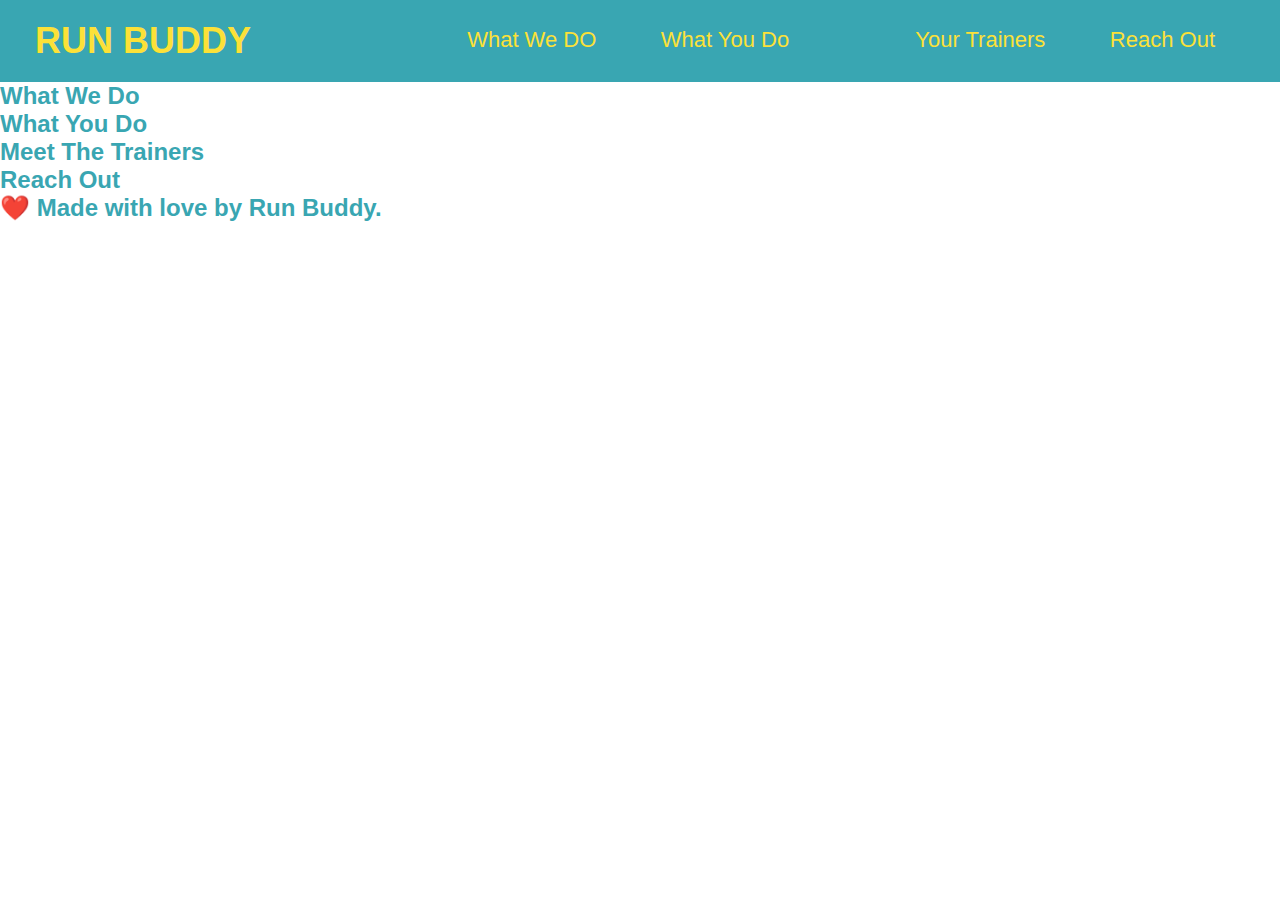
==== assets/html/index.html @ 69724a7a "<css headline/nav>" ====
<!DOCTYPE html>
<html lang="en">
    <head>
      <link rel="stylesheet" href="style.css"/>
      <meta charset="utf-8" />
      <title>Run Buddy</title>
    </head>
     <body>
      <!-- navigation -->
      <header>
        <h1>
          <a href="/">RUN BUDDY</a>  
        </h1>
        <nav>
          <!-- Unordered list element -->
          <ul>
            <!-- List item element -->
            <li>
              <!-- Anchor element -->
              <a href="#what-we-do">What We DO</a>
            </li>
            <li>
              <a href="#what-you-do">What You Do</href>
            </li>
            <li>
              <a href="#your-trainers">Your Trainers</a>
            </li>
            <li>
              <a href="#reach-out">Reach Out</a>
            </li>
          </ul>
        </nav>
      </header>

      <!-- hero/jumbotron -->
      <section>
      </section>

      <!-- "what we do section" -->
      <section>
          <h2>What We Do</h2>
      </section>

      <!-- "what you do" section -->
      <section>
        <h2>What You Do</h2>
      </section>

      <!-- "meet the trainers" section -->
      <section>
          <h2>Meet The Trainers</h2>
      </section>

      <!-- "reach out" section -->
      <section>
          <h2>Reach Out</h2>
      </section>

      <!-- "footer" -->
      <footer>
        <h2>❤️ Made with love by Run Buddy.</h2>
      </footer>

   
    </body>
</html>
---- assets/html/style.css ----
* {
  margin: 0;
  padding: 0;
}

body {
  /* more on this crazy alphanumerical value in a minute */
  color: #39a6b2;
  font-family: Helvetica, Arial, sans-serif;
  }

  /* apply styles to <heade> */
  header {
    padding: 20px 35px;
    background-color: #39a6b2;
  }

  header h1 {
    font-weight: bold;
    font-size: 36px;
    color: #fce138;
    margin: 0;
    display: inline;
  }

 header a {
   text-decoration: none;
   color: #fce138;
 }

 header nav {
   float: right;
   margin: 7px 0;
 }

header nav ul li {
  display: inline;
}

header nav ul li a {
  margin: 0 30px;
  font-weight: lighter;
  font-size: 22px;
}
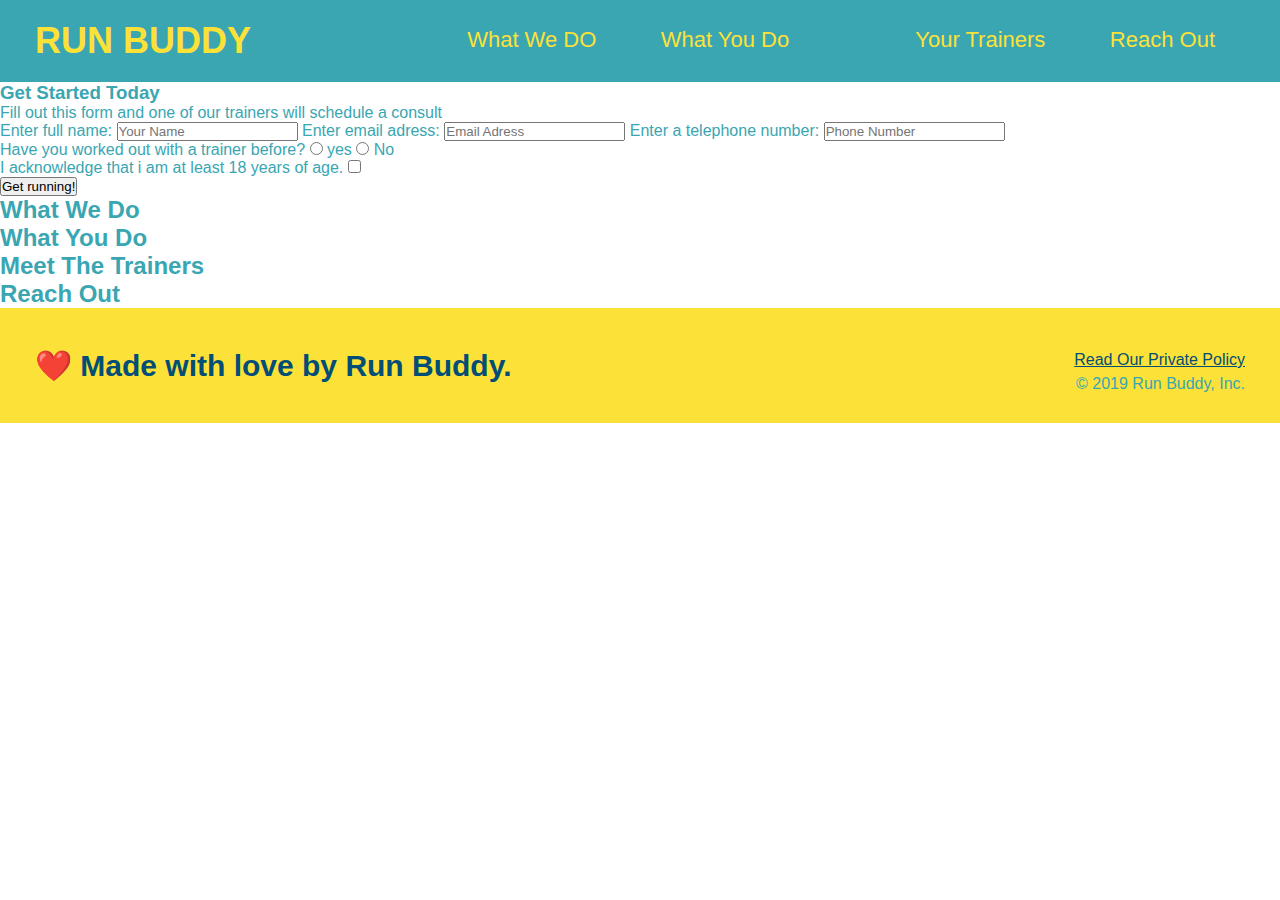
==== commit 44ef9982: "<heade/footer radio and buttons>" ====
--- a/assets/html/index.html
+++ b/assets/html/index.html
@@ -34,7 +34,38 @@
 
       <!-- hero/jumbotron -->
       <section>
+        <div>
+          <h3>Get Started Today</h3>
+          <p>Fill out this form and one of our trainers will schedule a consult</p>
+        <!-- Add form element -->
+        <form>
+          <label for="name">Enter full name:</label>
+          <input type="text" placeholder="Your Name" id="name" />
+          <label for="email">Enter email adress:</label>
+          <input type="email" placeholder="Email Adress" name="email" id="email" />
+          <label for="phone">Enter a telephone number:</label>
+          <input type="tel" placeholder="Phone Number" name="phone" id="phone" />
+          <p>
+            Have you worked out with a trainer before?
+            <input type="radio" name="trainer-confirmation" id="trainer-yes" />
+            <label for="trainer-yes">yes</label>
+            <input type="radio" name="trainer-confirm" id="trainer-no" /> 
+            <label for="trainer-no">No</label>    
+          </p>
+
+          <p>
+            <label for="checkbox" >
+              I acknowledge that i am at least 18 years of age.
+            </label>
+            <input type="checkbox" name="age-confirm" id="checkbox" />
+          </p>
+          <button type="submit">
+            Get running!
+          </button>
+        </form>
+        </div>
       </section>
+      <!-- end hero -->
 
       <!-- "what we do section" -->
       <section>
@@ -59,6 +90,10 @@
       <!-- "footer" -->
       <footer>
         <h2>❤️ Made with love by Run Buddy.</h2>
+        <div>
+          <a href="#">Read Our Private Policy</a><br />
+          &copy; 2019 Run Buddy, Inc.
+        </div>
       </footer>
 
    
--- a/assets/html/style.css
+++ b/assets/html/style.css
@@ -1,6 +1,7 @@
 * {
   margin: 0;
   padding: 0;
+  box-sizing: border-box;
 }
 
 body {
@@ -43,3 +44,25 @@
   font-size: 22px;
 }
 
+footer {
+  background: #fce138;
+  width: 100%;
+  padding: 40px 35px;
+}
+
+footer h2 {
+  display: inline;
+  color: #024e76;
+  font-size: 30px;
+  margin: 0;
+}
+
+footer div {
+  float: right;
+  line-height: 1.5;
+  text-align: right;
+}
+
+footer a {
+  color: #024e76;
+}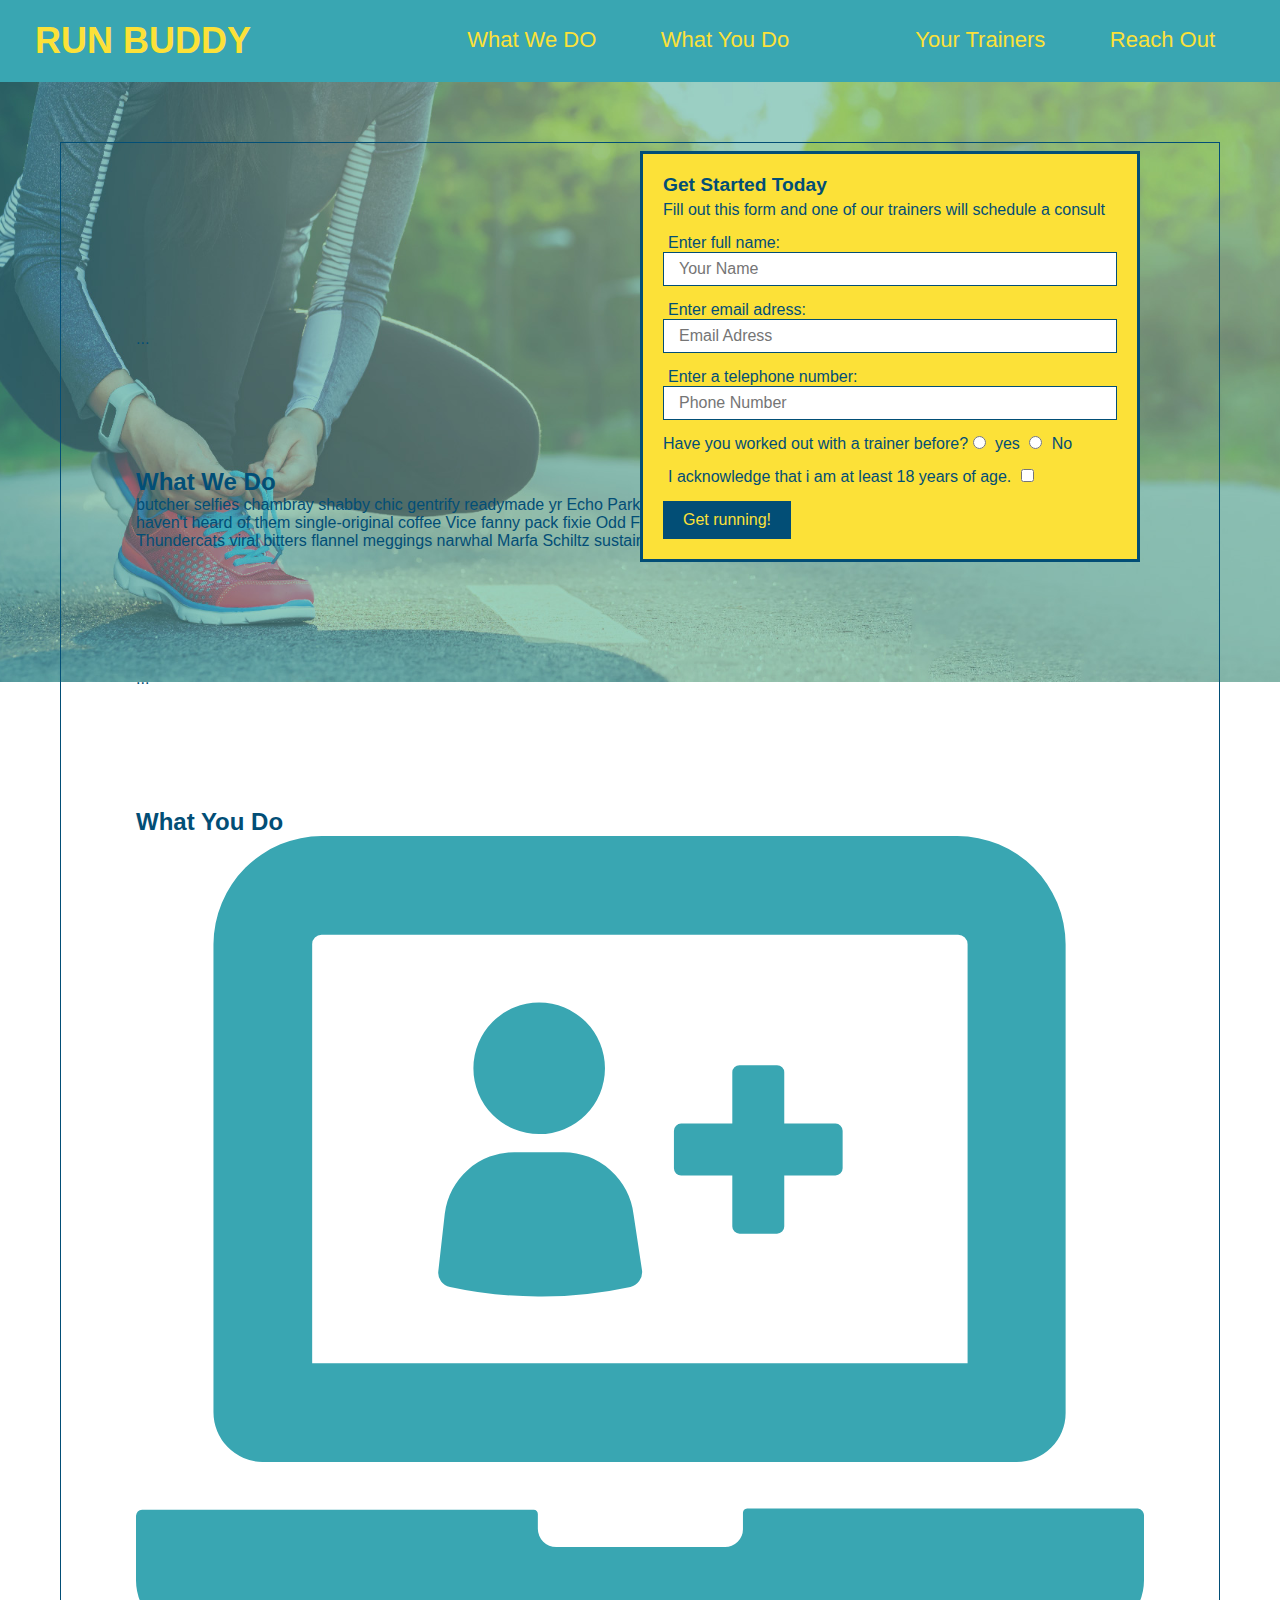
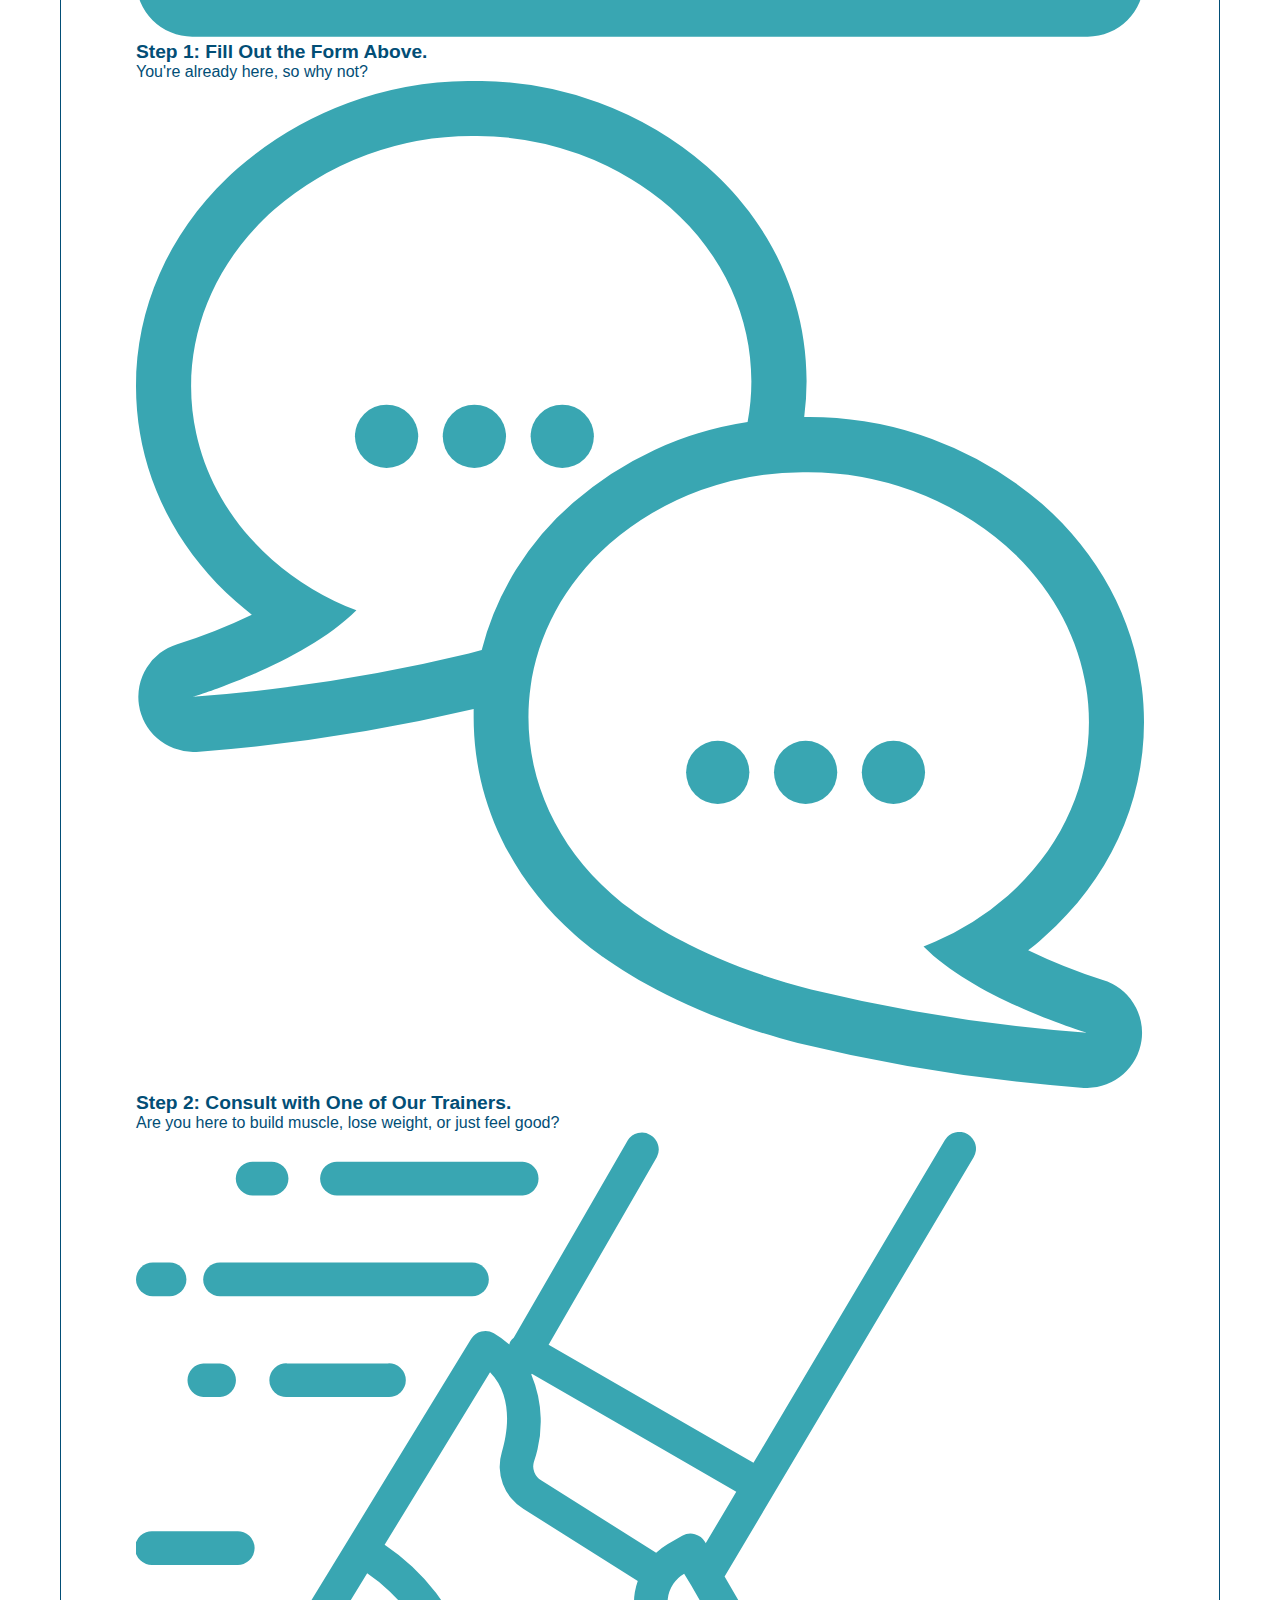
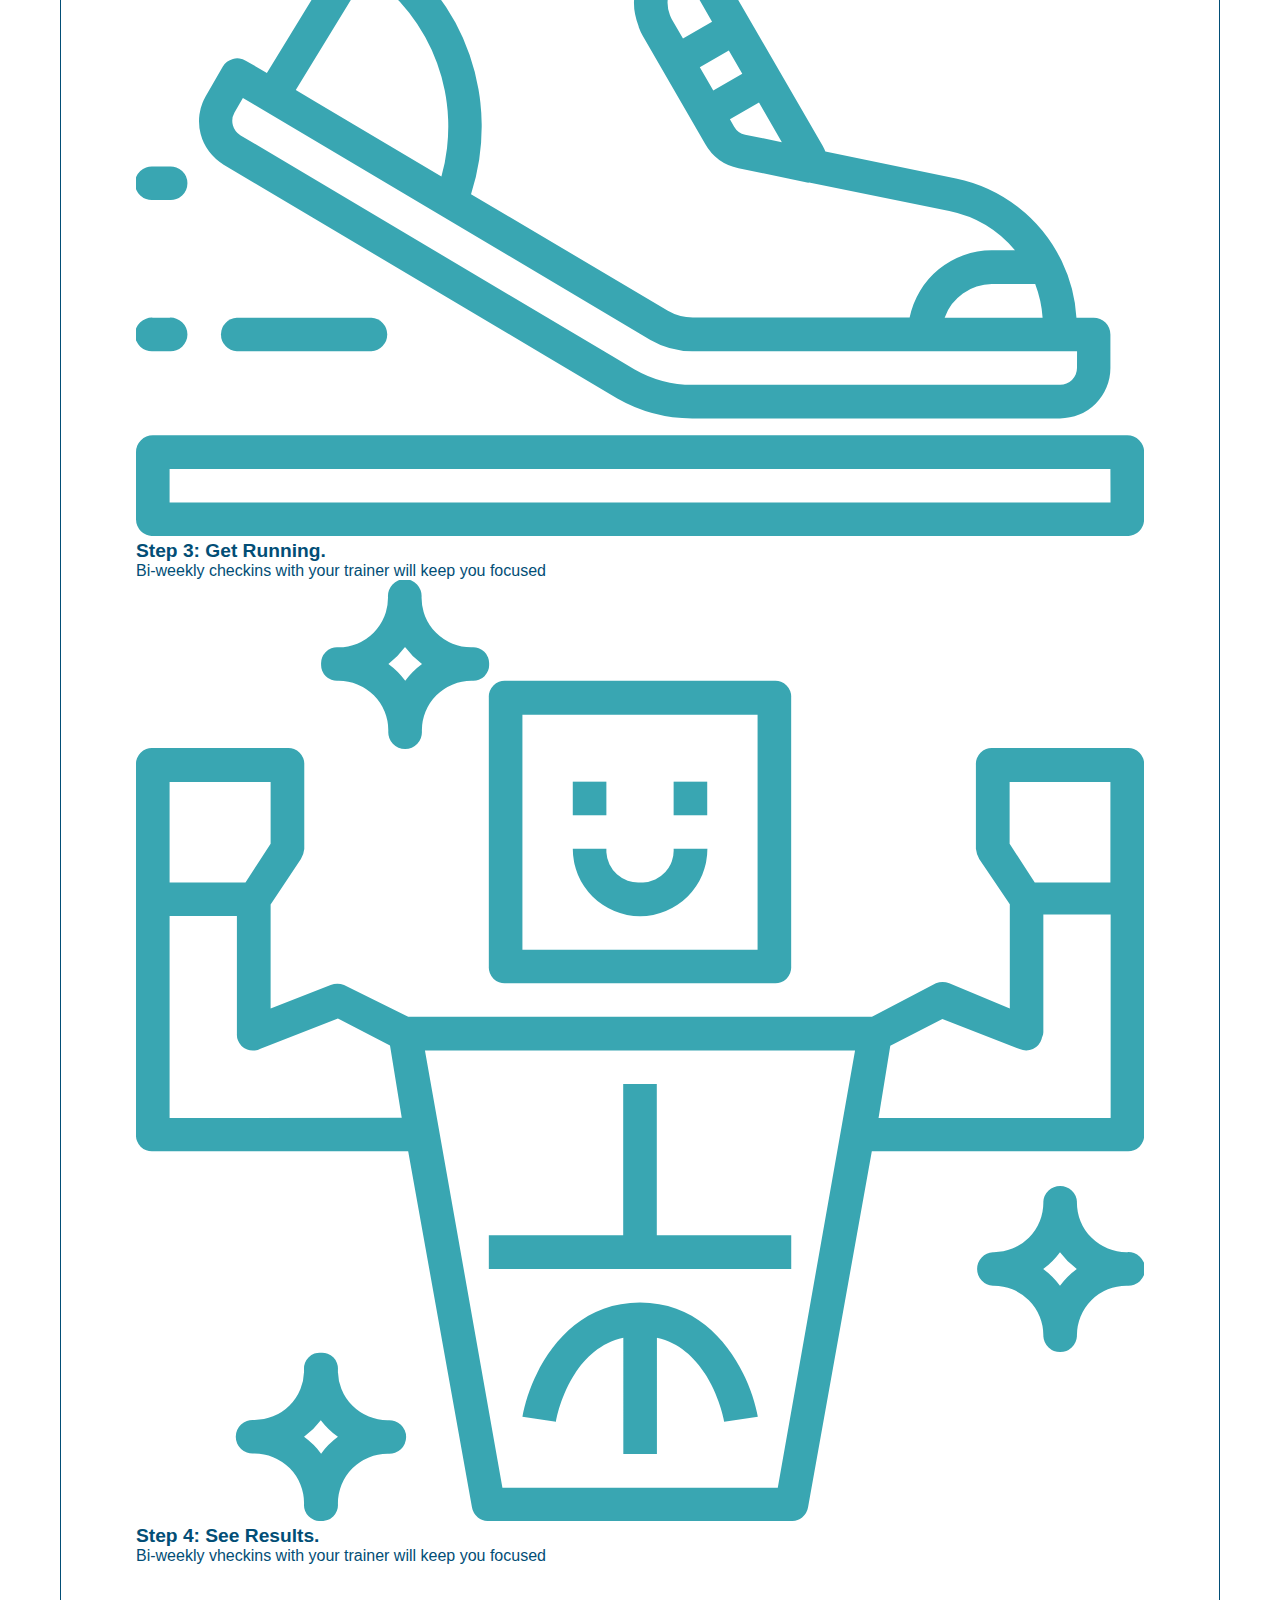
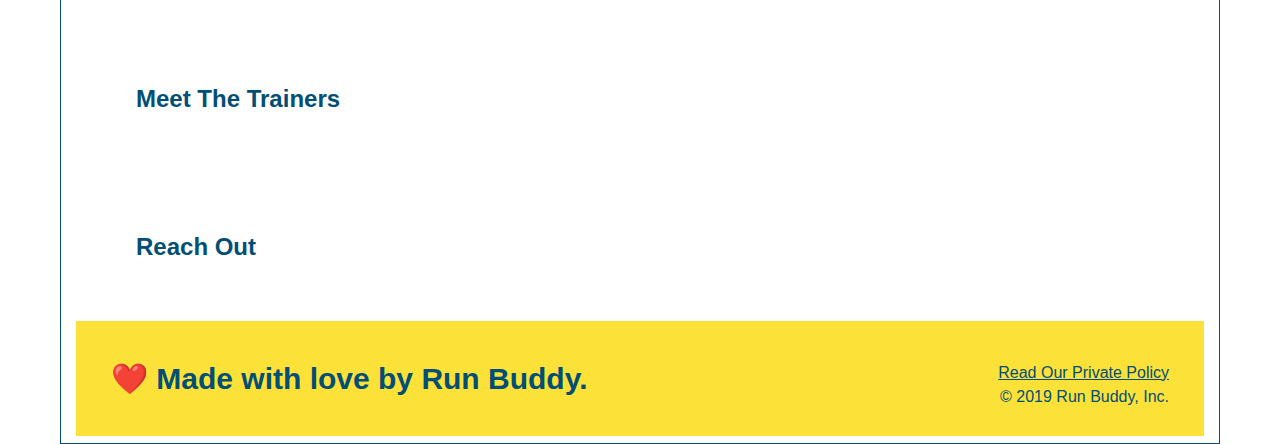
==== commit bd2be0bc: "add what you do icons" ====
--- a/assets/html/index.html
+++ b/assets/html/index.html
@@ -33,18 +33,23 @@
       </header>
 
       <!-- hero/jumbotron -->
+      <section class="hero">
+      <section class="form-input">
       <section>
         <div>
+          <div class="hero-form">
           <h3>Get Started Today</h3>
           <p>Fill out this form and one of our trainers will schedule a consult</p>
         <!-- Add form element -->
         <form>
           <label for="name">Enter full name:</label>
-          <input type="text" placeholder="Your Name" id="name" />
+          <input type="text" placeholder="Your Name" name="name" id="name" class="form-input">
+
           <label for="email">Enter email adress:</label>
-          <input type="email" placeholder="Email Adress" name="email" id="email" />
+          <input type="email" placeholder="Email Adress" name="email" id="email" class="form-input">
+          
           <label for="phone">Enter a telephone number:</label>
-          <input type="tel" placeholder="Phone Number" name="phone" id="phone" />
+          <input type="tel" placeholder="Phone Number" name="phone" id="phone" class="form-input">
           <p>
             Have you worked out with a trainer before?
             <input type="radio" name="trainer-confirmation" id="trainer-yes" />
@@ -67,20 +72,57 @@
       </section>
       <!-- end hero -->
 
+      
+      
       <!-- "what we do section" -->
+      <section id="what-we-do">
+        ... 
+      </section>
       <section>
           <h2>What We Do</h2>
+          <p>
+            butcher selfies chambray shabby chic gentrify readymade yr Echo Park XoXo Tumblr normcore direct Blue Bottle chillwave you probably haven't heard of them single-original coffee Vice fanny pack fixie Odd Future Austin fingerstache pickled twee synth Wes Anderson Thundercats viral bitters flannel meggings narwhal Marfa Schiltz sustainable Intelligentsia umami deep v craft
+          </p>
       </section>
 
       <!-- "what you do" section -->
+      <section id="what-you-do">
+        ... 
+      </section>
       <section>
         <h2>What You Do</h2>
+        <div>
+          <!-- insert this img element -->
+          <img src="../images/step-1.svg" alt=""/>
+          <h3>Step 1: Fill Out the Form Above.</h3>
+          <p>You're already here, so why not?</p>
+        </div>
+
+        <div>
+          <img src="../images/step-2.svg" alt="" />
+          <h3>Step 2: Consult with One of Our Trainers.</h3>
+          <p>Are you here to build muscle, lose weight, or just feel good?</p>
+        </div>
+
+        <div>
+          <img src="../images/step-3.svg" alt="" />
+          <h3>Step 3: Get Running.</h3>
+          <p>Bi-weekly checkins with your trainer will keep you focused</p>
+        </div>
+
+        <div>
+          <img src="../images/step-4.svg" alt="" />
+          <h3>Step 4: See Results.</h3>
+          <p>Bi-weekly vheckins with your trainer will keep you focused</p>
+        </div>
       </section>
+      
 
       <!-- "meet the trainers" section -->
       <section>
           <h2>Meet The Trainers</h2>
       </section>
+      
 
       <!-- "reach out" section -->
       <section>
--- a/assets/html/style.css
+++ b/assets/html/style.css
@@ -65,4 +65,60 @@
 
 footer a {
   color: #024e76;
+}
+
+section {
+  padding: 60px;
+}
+
+/* Hero Style Start */
+.hero {
+background-image: url("../images/hero-bg.jpg");
+height: 600px;
+background-size: cover;
+background-position: center;
+position: relative;
+}
+/* Hero Style End */
+
+.hero-form {
+  border: 3px solid #024e76;
+  background-color: #fce138;
+  padding: 20px;
+  width: 500px;
+  color: #024e76;
+  position: absolute;
+  bottom: 120px;
+  right: 140px;
+}
+
+.hero-form p {
+  margin: 5px 0 15px 0;
+}
+
+h3 { 
+  margin: 0;
+  font-size: larger;
+}
+
+.form-input {
+  border: 1px solid #024e76;
+  display: block;
+  padding: 7px 15px;
+  font-size: 16px;
+  color: #024e76;
+  width: 100%;
+  margin-bottom: 15px
+}
+
+.hero-form label {
+  margin: 0 5px;
+}
+
+.hero-form button {
+  color: #fce138;
+  background-color: #024e76;
+  border: none;
+  padding: 10px 20px;
+  font-size: 16px;
 }